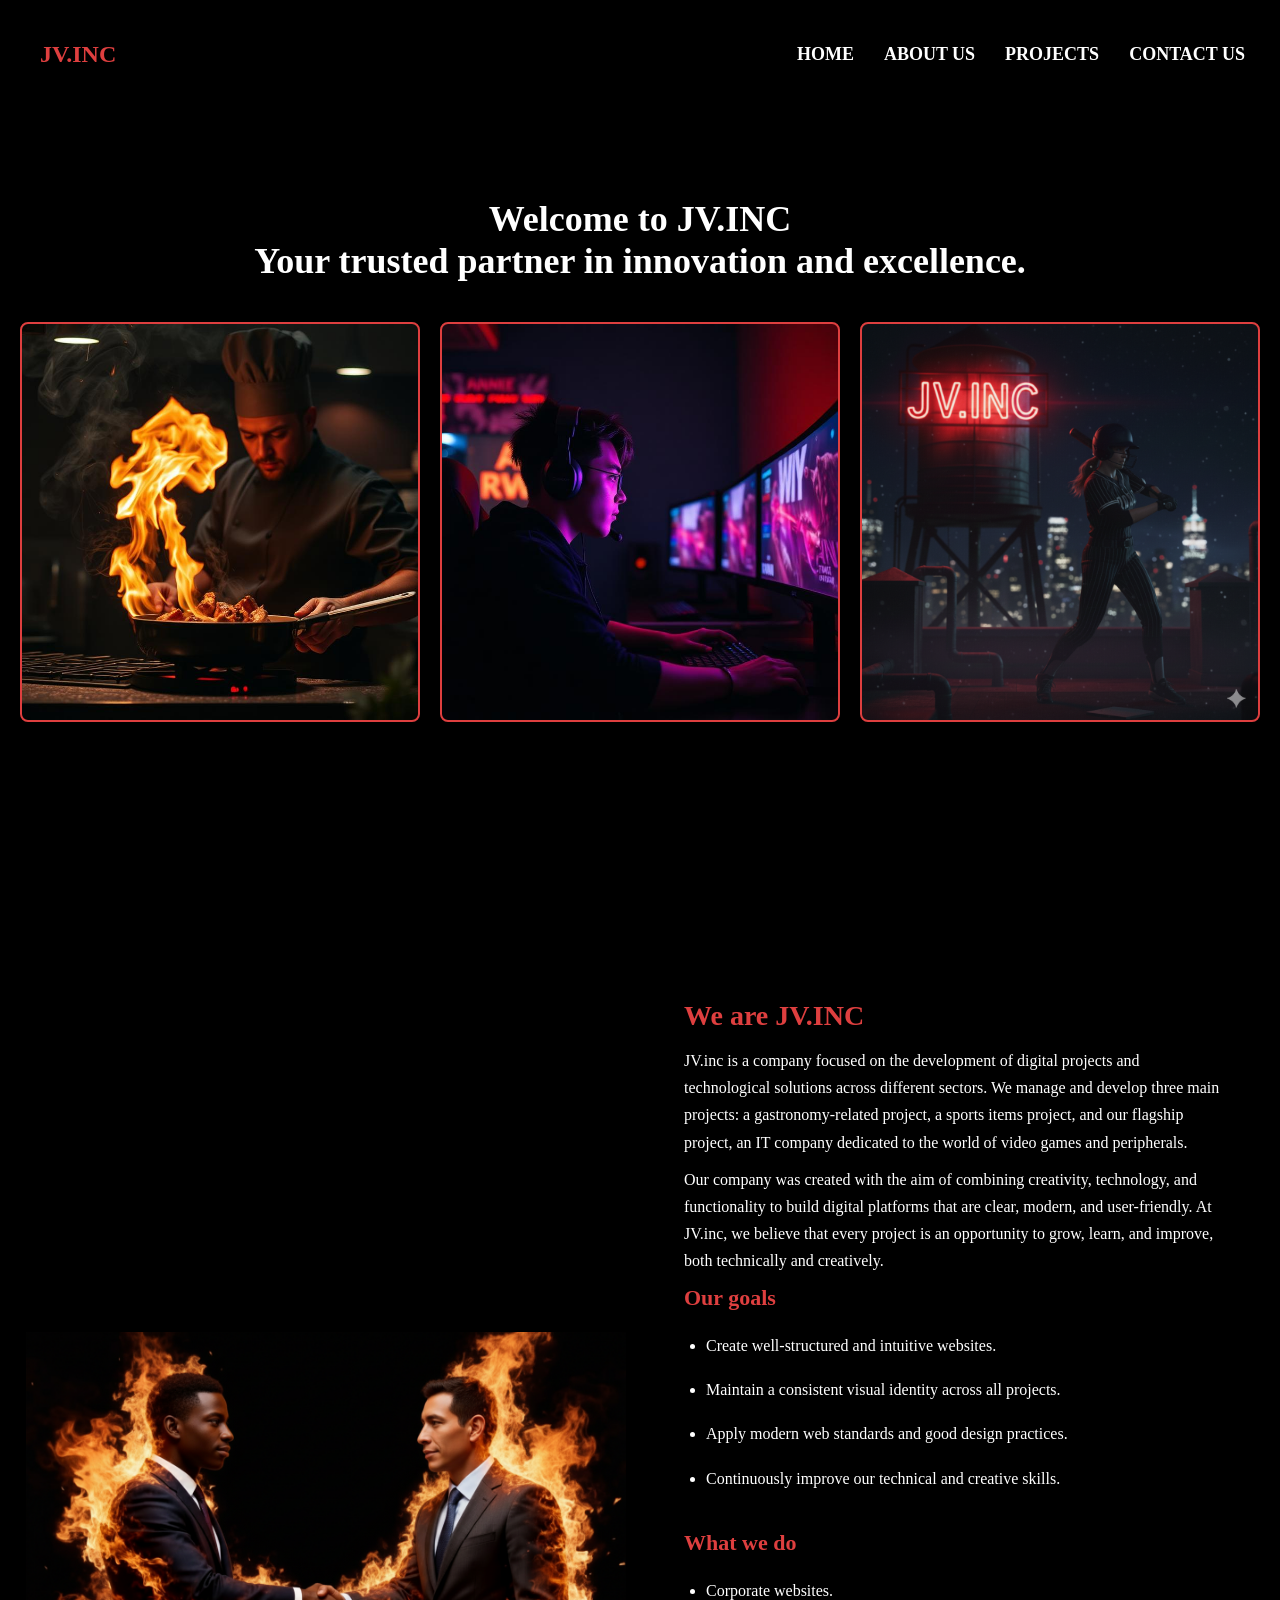
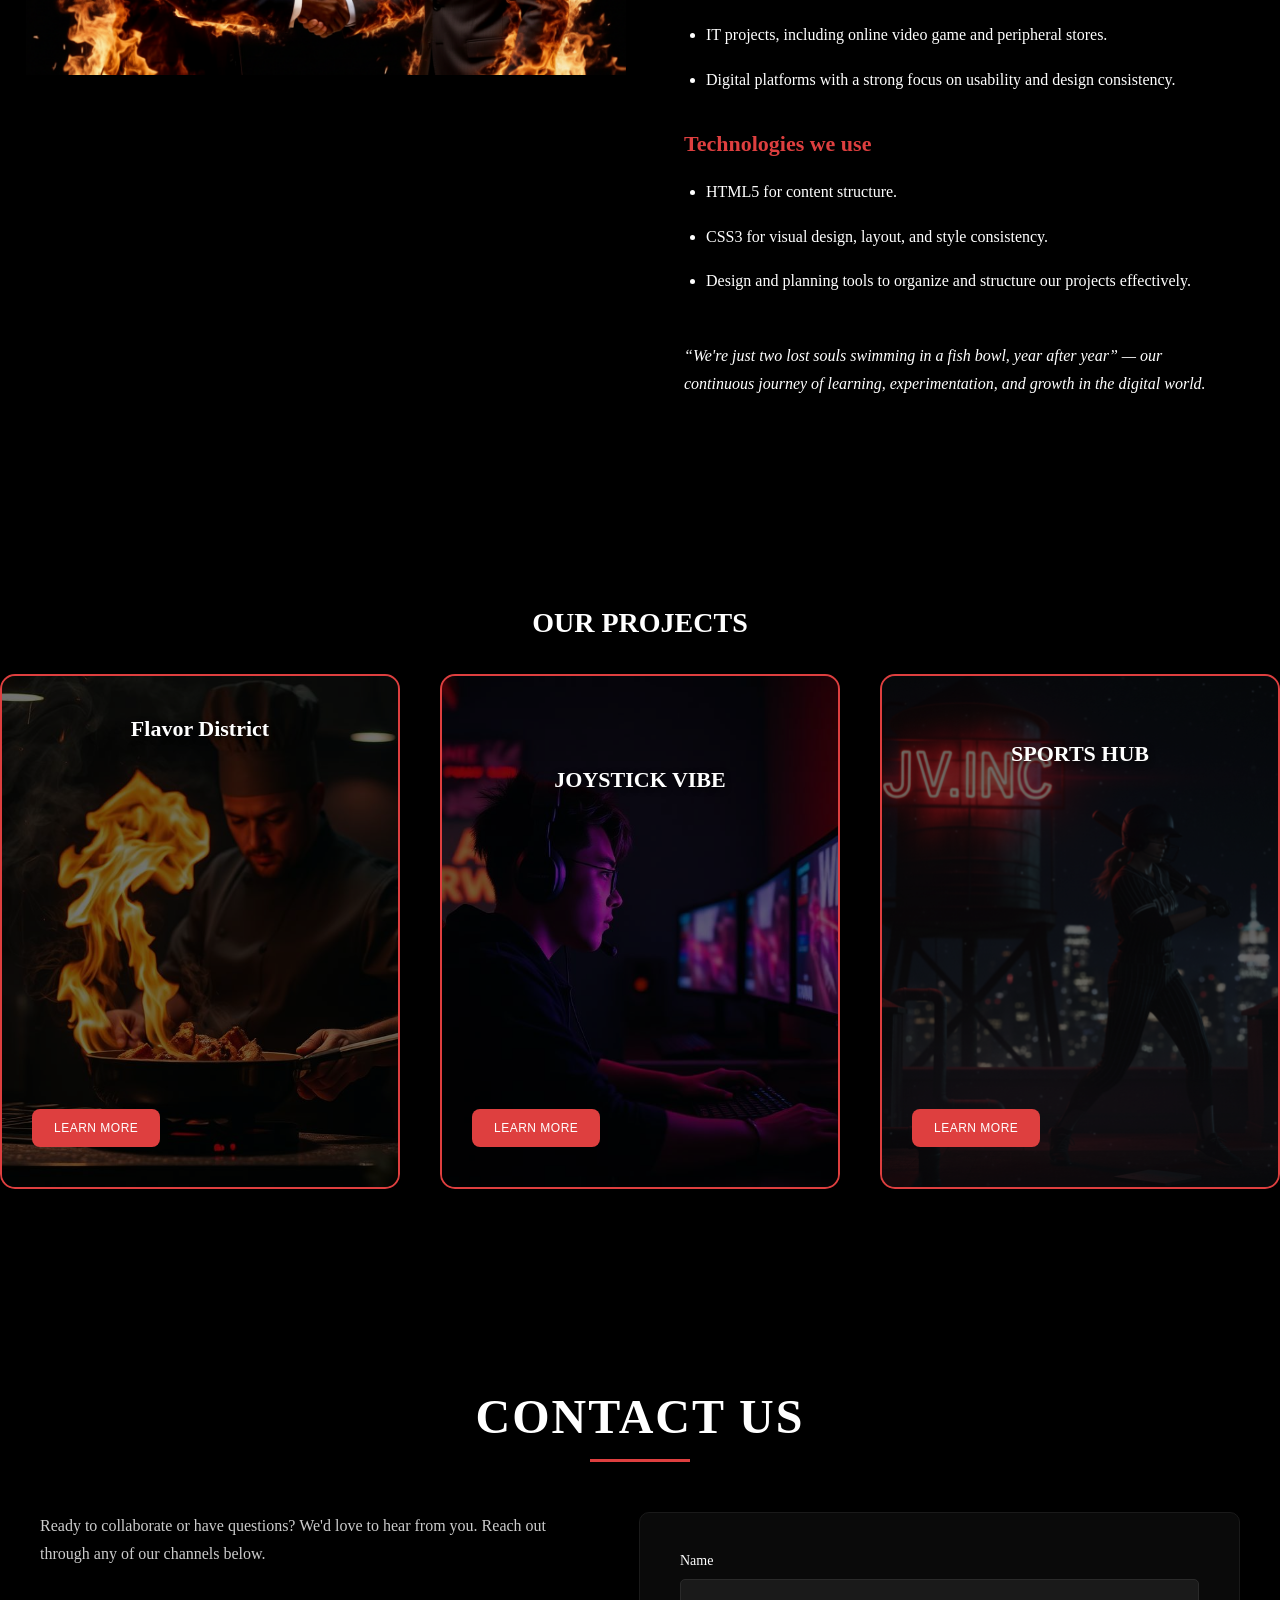
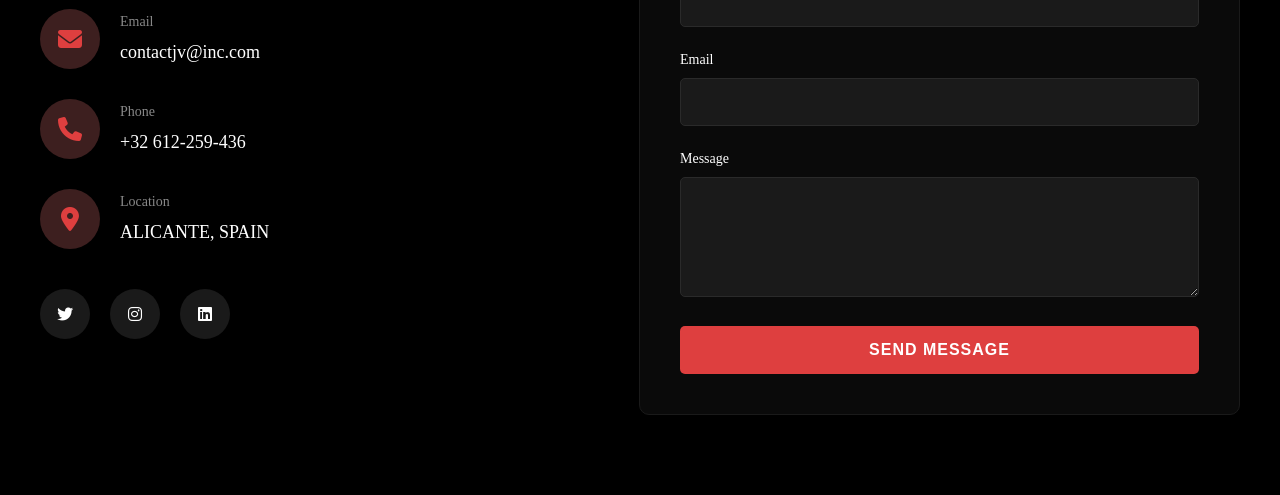
==== index.html @ 64166600 "primer html subo pagina web" ====
<!DOCTYPE html>
<html lang="en">

<head>
    <meta charset="UTF-8">
    <meta name="viewport" content="width=device-width, initial-scale=1.0">
    <title>Document</title>
    <link rel="stylesheet" href="index.css">
    <link rel="stylesheet" href="https://cdnjs.cloudflare.com/ajax/libs/font-awesome/6.5.1/css/all.min.css">
</head>

<body>
    <header>
        <div class="container">
            <p class="logo">JV.INC</p>
            <nav>
                <a href="#hero">HOME</a>
                <a href="#about">ABOUT US</a>
                <a href="#PROJECTS">PROJECTS</a>
                <a href="#contact">CONTACT US</a>
            </nav>
        </div>
    </header>
    <section id="hero">
        <div class="hero-content">
            <h1>Welcome to JV.INC<br>Your trusted partner in innovation and excellence.</h1>
            <div class="hero-images">
                <div class="hero-image" aria-label="Cocina"></div>
                <div class="hero-image" aria-label="Gamer"></div>
                <div class="hero-image" aria-label="Deporte"></div>
            </div>
        </div>
    </section>
    <section id="about">
        <div class="container">
            <div class="img-container" aria-label="About JV.inc"></div>
            <div class="texto">
                <h2>We are <span class="title-color">JV.INC</span></h2>
                <p>JV.inc is a company focused on the development of digital projects and technological solutions across different sectors. We manage and develop three main projects: a gastronomy-related project, a sports items project, and our flagship project, an IT company dedicated to the world of video games and peripherals.</p>
                <p>Our company was created with the aim of combining creativity, technology, and functionality to build digital platforms that are clear, modern, and user-friendly. At JV.inc, we believe that every project is an opportunity to grow, learn, and improve, both technically and creatively.</p>

                <h3>Our goals</h3>
                <ul class="about-list">
                    <li>Create well-structured and intuitive websites.</li>
                    <li>Maintain a consistent visual identity across all projects.</li>
                    <li>Apply modern web standards and good design practices.</li>
                    <li>Continuously improve our technical and creative skills.</li>
                </ul>

                <h3>What we do</h3>
                <ul class="about-list">
                    <li>Corporate websites.</li>
                    <li>IT projects, including online video game and peripheral stores.</li>
                    <li>Digital platforms with a strong focus on usability and design consistency.</li>
                </ul>

                <h3>Technologies we use</h3>
                <ul class="about-list">
                    <li>HTML5 for content structure.</li>
                    <li>CSS3 for visual design, layout, and style consistency.</li>
                    <li>Design and planning tools to organize and structure our projects effectively.</li>
                </ul>

                <p class="about-quote">“We're just two lost souls swimming in a fish bowl, year after year” — our continuous journey of learning, experimentation, and growth in the digital world.</p>
            </div>
        </div>
    </section>
    <section id="PROJECTS">
        <div class="container">
            <h2>OUR PROJECTS</h2>
            <div class="programs">


                <div class="carta">
                    <h3>Flavor District</h3>
                    <p>This gastronomic project represents the arrival of a new author-style restaurant in the city of Alicante. 
                        The concept is based on research and inspiration drawn from different countries around the world, 
                        combining international flavors, techniques, and ingredients to create a unique and innovative menu.
                        Our chefs are constantly gathering culinary influences to design dishes that aim to stimulate the more 
                        than 8,000 taste buds of the human tongue, offering a complete sensory experience. This project goes beyond 
                        traditional dining, turning gastronomy into an artistic expression where each dish tells a story and evokes emotions..</p>
                    <button>LEARN MORE</button>
                </div>
                <div class="carta">
                    <h3>JOYSTICK VIBE</h3>
                    <p>Joystick Vibe is our flagship IT project, focused on providing the best video games and electronic components to our
                         most loyal and passionate users. The platform is designed for gamers who value quality, performance, and reliability.
                        Our goal is to create a modern and intuitive online space where customers can easily access top-tier video games and gaming
                         peripherals. More than just a store, Joystick Vibe represents a community built around technology, innovation, and a deep passion for gaming.
                    </p>
                    <button>LEARN MORE</button>
                </div>
                <div class="carta">
                    <h3>SPORTS HUB</h3>
                    <p> Sports Hub is our sports items project, dedicated to providing high-quality sports equipment and accessories for athletes of all levels.
                         The platform is designed to meet the needs of sports enthusiasts, offering a wide range of products that combine functionality, durability, and style.
                        Our mission is to create an online space where users can find everything they need to enhance their athletic performance and enjoy their favorite sports.
                        Sports Hub is more than just a store; it's a community that promotes an active lifestyle and the values of teamwork, dedication, and perseverance.
                    </p>
                    <button>LEARN MORE</button>
                </div>
            </div>
        </div>
    </section>
    <section id="contact">
        <div class="container">
            <h2>CONTACT US</h2>
            <div class="contact-content">
                <div class="contact-info">
                    <p class="contact-intro">Ready to collaborate or have questions? We'd love to hear from you. Reach out through any of our channels below.</p>
                    
                    <div class="contact-details">
                        <div class="contact-item">
                            <div class="contact-icon">
                                <i class="fas fa-envelope"></i>
                            </div>
                            <div class="contact-text">
                                <p class="contact-label">Email</p>
                                <p class="contact-value">contactjv@inc.com</p>
                            </div>
                        </div>

                        <div class="contact-item">
                            <div class="contact-icon">
                                <i class="fas fa-phone"></i>
                            </div>
                            <div class="contact-text">
                                <p class="contact-label">Phone</p>
                                <p class="contact-value">+32 612-259-436</p>
                            </div>
                        </div>

                        <div class="contact-item">
                            <div class="contact-icon">
                                <i class="fas fa-map-marker-alt"></i>
                            </div>
                            <div class="contact-text">
                                <p class="contact-label">Location</p>
                                <p class="contact-value">ALICANTE, SPAIN</p>
                            </div>
                        </div>
                    </div>

                    <div class="social-icons">
                        <a href="#" class="social-icon" aria-label="Twitter">
                            <i class="fab fa-twitter"></i>
                        </a>
                        <a href="#" class="social-icon" aria-label="Instagram">
                            <i class="fab fa-instagram"></i>
                        </a>
                        <a href="#" class="social-icon" aria-label="LinkedIn">
                            <i class="fab fa-linkedin"></i>
                        </a>
                    </div>
                </div>

                <div class="contact-form">
                    <form action="/submit_form" method="post">
                        <div class="form-group">
                            <label for="name">Name</label>
                            <input type="text" id="name" name="name" required>
                        </div>

                        <div class="form-group">
                            <label for="email">Email</label>
                            <input type="email" id="email" name="email" required>
                        </div>

                        <div class="form-group">
                            <label for="message">Message</label>
                            <textarea id="message" name="message" rows="5" required></textarea>
                        </div>

                        <button type="submit" class="submit-btn">SEND MESSAGE</button>
                    </form>
                </div>
            </div>
        </div>
    </section>
</body>
</html>
---- index.css ----
* {
  box-sizing: border-box;
  padding: 0;
  margin: 0;
}
html {
  scroll-behavior: smooth;
}
h1 {
  font-size: 36px;
  text-align: center;
  margin: 20px 0;
}
h2 {
  font-size: 28px;
  margin-bottom: 15px;
}
h3 {
  font-size: 22px;
  margin-bottom: 10px;
}
p {
  font-size: 16px;
  line-height: 1.6;
  margin-bottom: 10px;
}
ul {
  list-style-type: none;
  padding: 0;
}

body {
  font-family: "Times New Roman", Times, serif;
  margin: 0;
  padding: 0;
  background-color: #f4f4f4;
}
button {
  background-color: #de3f3f;
  color: #fff;
  border: 1px solid #de3f3f;
  padding: 10px 15px;
  cursor: pointer;
  font-size: 10px;
  border-radius: 5px;
}
button:hover {
  background-color: #bf3636;
  border-color: #bf3636;
}
.container {
  max-width: 1400px;
  margin: auto;
  overflow: hidden;
}
.title-color {
  color: #de3f3f;
}

header {
  background-color: #000000;
  color: #fff;
  padding: 10px 0;
}
header nav {
  display: flex;
  flex-direction: column;
  align-items: center;
  padding-bottom: 10px;
}
nav a {
  color: #fff;
  text-decoration: none;
  margin: 15px;
  font-weight: bold;
  font-size: 18px;
  align-items: center;
}
nav a:hover {
  text-decoration-style: double;
  text-decoration-line: underline;
  text-decoration-thickness: auto;
  color: #d00f0f;
  padding: 5px 8px;
  border-radius: 5px;
}
header .logo {
  margin: 0;
  padding: 25px 30px;
  color: #de3f3f;
  font-size: 24px;
  font-weight: bold;
  float: left;
  margin-left: 10px;
}
header .container {
  display: flex;
  flex-direction: column;
  align-items: center;
  justify-content: center;
}
#hero {
  display: flex;
  justify-content: center;
  align-items: center;
  padding: 40px 20px;
  background-color: #000000;
  flex-direction: column;
  text-align: center;
  height: 100vh;
  width: 100%;
}

#hero .hero-content {
  width: 100%;
  max-width: 1400px;
  margin: auto;
}

#hero h1 {
  color: #fff;
  margin-bottom: 40px;
}

#hero .hero-images {
  display: grid;
  grid-template-columns: repeat(3, 1fr);
  gap: 20px;
  width: 100%;
}

#hero .hero-image {
  width: 100%;
  height: 400px;
  background-color: #333;
  border-radius: 8px;
  overflow: hidden;
  border: 2px solid #de3f3f;
  background-size: cover;
  background-position: center;
  background-repeat: no-repeat;
}
#hero .hero-image:first-child {
  background-image: url("cocina.jpg");
}
#hero .hero-image:nth-child(2) {
  background-image: url("gamer.jpg");
}
#hero .hero-image:nth-child(3) {
  background-image: url("deporte.png");
}
#about {
  background-color: #000000;
  color: #ffffff;
}
#about .container {
  text-align: center;
  padding: 200px 12px;
  color: #ffffff;
}
#about .img-container {
  background-image: url("burning.png");
  background-size: contain;
  background-repeat: no-repeat;
  background-position: center;
  width: 100%;
  max-width: 600px;
  height: 400px;
  margin: 20px auto;
  border-radius: 8px;
}
#about .texto {
  width: 100%;
  max-width: 700px;
  margin: 0 auto;
  text-align: left;
  color: #ffffff;
}

#about h2,
#about h3 {
  color: #de3f3f;
}

#about p {
  color: #ffffff;
  line-height: 1.7;
}

.about-list {
  list-style: disc;
  margin: 10px 0 22px 22px;
  color: #ffffff;
  line-height: 1.9;
}

.about-list li {
  margin-bottom: 14px;
}

.about-quote {
  margin-top: 10px;
  font-style: italic;
  color: #de3f3f;
  overflow: hidden;
 
}
#PROJECTS {
  background-color: #000000;
  color: #fff;
  text-align: center;
}
#PROJECTS .container {
  padding: 100px 0px;
}
#PROJECTS .h2 {
  color: #de3f3f;
  margin-bottom: 40px;
  margin-top: 0;
}
#PROJECTS .p {
  margin: 20px auto;
  display: none;
}
#PROJECTS .carta {
  position: relative;
  overflow: hidden;
  background-color: #0d0d0d;
  border: 2px solid #de3f3f;
  border-radius: 15px;
  padding: 40px 30px;
  margin: 20px auto;
  max-width: 400px;
  min-height: 320px;
  background-size: cover;
  background-position: center;
  background-repeat: no-repeat;
  color: #ffffff;
  display: flex;
  flex-direction: column;
  justify-content: flex-end;
  gap: 12px;
  isolation: isolate;
}

#PROJECTS .carta::before {
  content: "";
  position: absolute;
  inset: 0;
  background: rgba(0, 0, 0, 0.55);
  opacity: 1;
  transition: opacity 0.3s ease, background 0.3s ease;
  z-index: 0;
}

#PROJECTS .carta:hover::before {
  background: rgba(222, 63, 63, 0.65);
  opacity: 1;
}

#PROJECTS .carta h3,
#PROJECTS .carta p,
#PROJECTS .carta button {
  position: relative;
  z-index: 1;
}

#PROJECTS .carta h3 {
  margin: 0;
  text-shadow: 0 2px 6px rgba(0, 0, 0, 0.75);
}

#PROJECTS .carta p {
  opacity: 0;
  transform: translateY(10px);
  transition: opacity 0.3s ease, transform 0.3s ease;
  margin: 0 0 10px;
  color: #f7f7f7;
  text-shadow: 0 2px 6px rgba(0, 0, 0, 0.75);
}

#PROJECTS .carta:hover p {
  opacity: 1;
  transform: translateY(0);
}

#PROJECTS .carta button {
  align-self: flex-start;
  padding: 12px 22px;
  border-radius: 8px;
  background-color: #de3f3f;
  border: none;
  color: #ffffff;
  font-size: 12px;
  letter-spacing: 0.5px;
  transition: background-color 0.3s ease, transform 0.3s ease;
}

#PROJECTS .carta button:hover {
  background-color: #bf3636;
  transform: translateY(-2px);
}
.carta:first-child {
  margin-top: 0;
  background-image: url("cocina.jpg");
}
.carta:nth-child(2) {
  margin-top: 40px;
  background-image: url("gamer.jpg");

}
.carta:nth-child(3) {
  margin-top: 60px;
  background-image: url("deporte.png");

}
/* Contact Section */
#contact {
  background-color: #000000;
  color: #fff;
  padding: 80px 20px;
}

#contact h2 {
  text-align: center;
  font-size: 48px;
  font-weight: bold;
  margin-bottom: 10px;
  letter-spacing: 2px;
}

#contact h2::after {
  content: '';
  display: block;
  width: 100px;
  height: 3px;
  background-color: #de3f3f;
  margin: 15px auto 50px;
}

.contact-content {
  display: flex;
  flex-direction: column;
  gap: 60px;
  max-width: 1200px;
  margin: 0 auto;
}

.contact-info {
  flex: 1;
}

.contact-intro {
  color: #cccccc;
  font-size: 16px;
  line-height: 1.8;
  margin-bottom: 40px;
}

.contact-details {
  display: flex;
  flex-direction: column;
  gap: 30px;
  margin-bottom: 40px;
}

.contact-item {
  display: flex;
  align-items: center;
  gap: 20px;
}

.contact-icon {
  width: 60px;
  height: 60px;
  background-color: #3d1f1f;
  border-radius: 50%;
  display: flex;
  align-items: center;
  justify-content: center;
  color: #de3f3f;
  flex-shrink: 0;
  font-size: 24px;
}

.contact-text {
  display: flex;
  flex-direction: column;
  gap: 5px;
}

.contact-label {
  color: #888888;
  font-size: 14px;
  margin: 0;
}

.contact-value {
  color: #ffffff;
  font-size: 18px;
  font-weight: 500;
  margin: 0;
}

.social-icons {
  display: flex;
  gap: 20px;
}

.social-icon {
  width: 50px;
  height: 50px;
  background-color: #1a1a1a;
  border-radius: 50%;
  display: flex;
  align-items: center;
  justify-content: center;
  color: #ffffff;
  transition: all 0.3s ease;
  text-decoration: none;
}

.social-icon:hover {
  background-color: #de3f3f;
  transform: translateY(-5px);
}

.contact-form {
  flex: 1;
  background-color: #0a0a0a;
  padding: 40px;
  border-radius: 10px;
  border: 1px solid #1a1a1a;
}

.form-group {
  margin-bottom: 25px;
}

.form-group label {
  display: block;
  color: #ffffff;
  font-size: 14px;
  font-weight: 500;
  margin-bottom: 10px;
}

.form-group input,
.form-group textarea {
  width: 100%;
  padding: 15px;
  background-color: #1a1a1a;
  border: 1px solid #2a2a2a;
  border-radius: 5px;
  color: #ffffff;
  font-size: 14px;
  font-family: inherit;
  transition: border-color 0.3s ease;
}

.form-group input:focus,
.form-group textarea:focus {
  outline: none;
  border-color: #de3f3f;
}

.form-group textarea {
  resize: vertical;
  min-height: 120px;
}

.submit-btn {
  width: 100%;
  padding: 15px 30px;
  background-color: #de3f3f;
  color: #ffffff;
  border: none;
  border-radius: 5px;
  font-size: 16px;
  font-weight: bold;
  letter-spacing: 1px;
  cursor: pointer;
  transition: background-color 0.3s ease;
}

.submit-btn:hover {
  background-color: #bf3636;
}


@media (min-width: 720px) {
    header{
        position: fixed;
        width: 100%;
        top: 0;
    }
    header .container {
        flex-direction: row;
        justify-content: space-between;
  }
  header nav{
    flex-direction: row;
    padding-bottom: 0%;
    padding-right: 20px;
  }
  #about .container {
    display : flex;
    flex-direction : row;
    justify-content : center;
    align-items : center;
    padding: 100px 12px;
  }
  #about .texto {
  width: 50%;
  text-align: initial;
  padding : 0 30px;
  max-width: 600px;
  display: flex;
  flex-direction: column;
  justify-content: center;
  }
  #about .h2 {
    text-align: left;
    margin-top : 0px;
  }
  #PROJECTS .programs {
    display: flex;
    justify-content: center;
    gap: 40px;
    flex-wrap: wrap;
  }
  #PROJECTS p{
    display: block;
    max-width: 600px;
    margin-bottom: 400px;
  }

  }


@media (min-width: 720px) {
  .contact-content {
    flex-direction: row;
    gap: 80px;
  }

  .contact-info,
  .contact-form {
    flex: 1;
  }
}
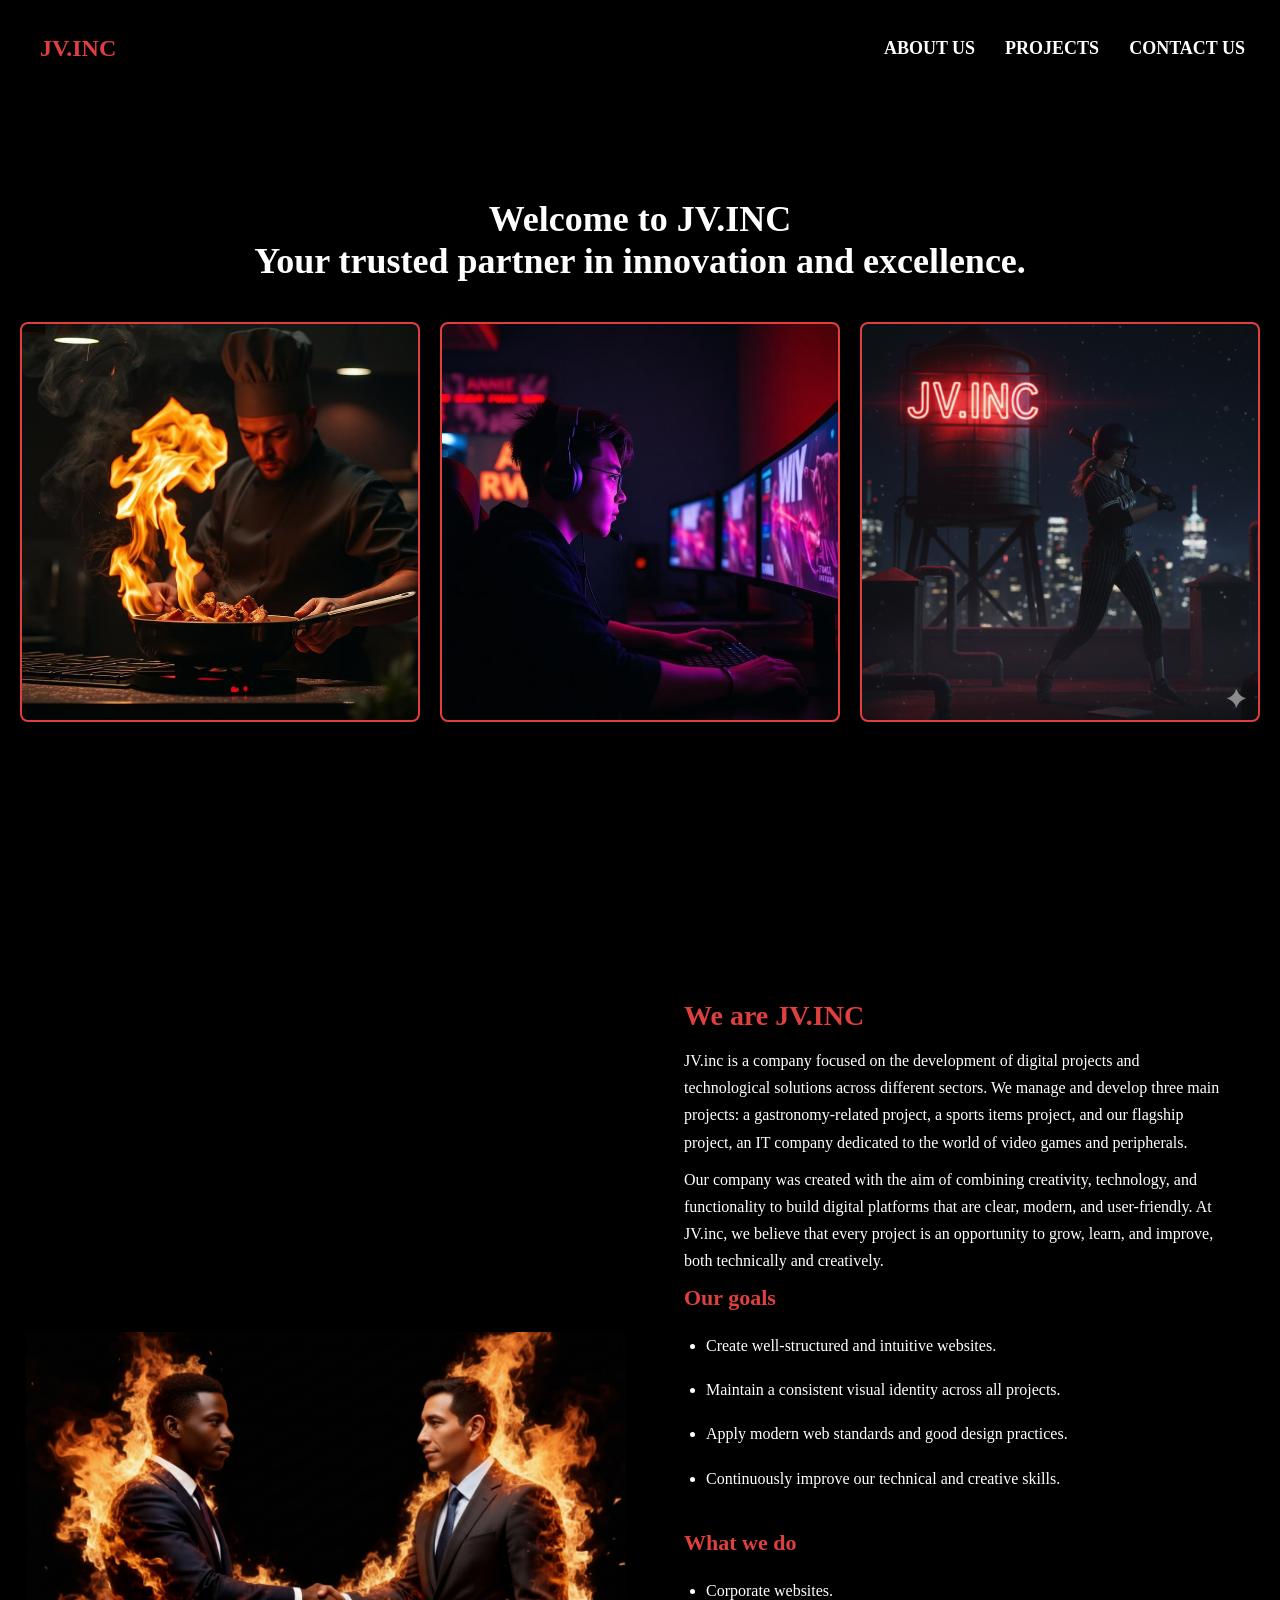
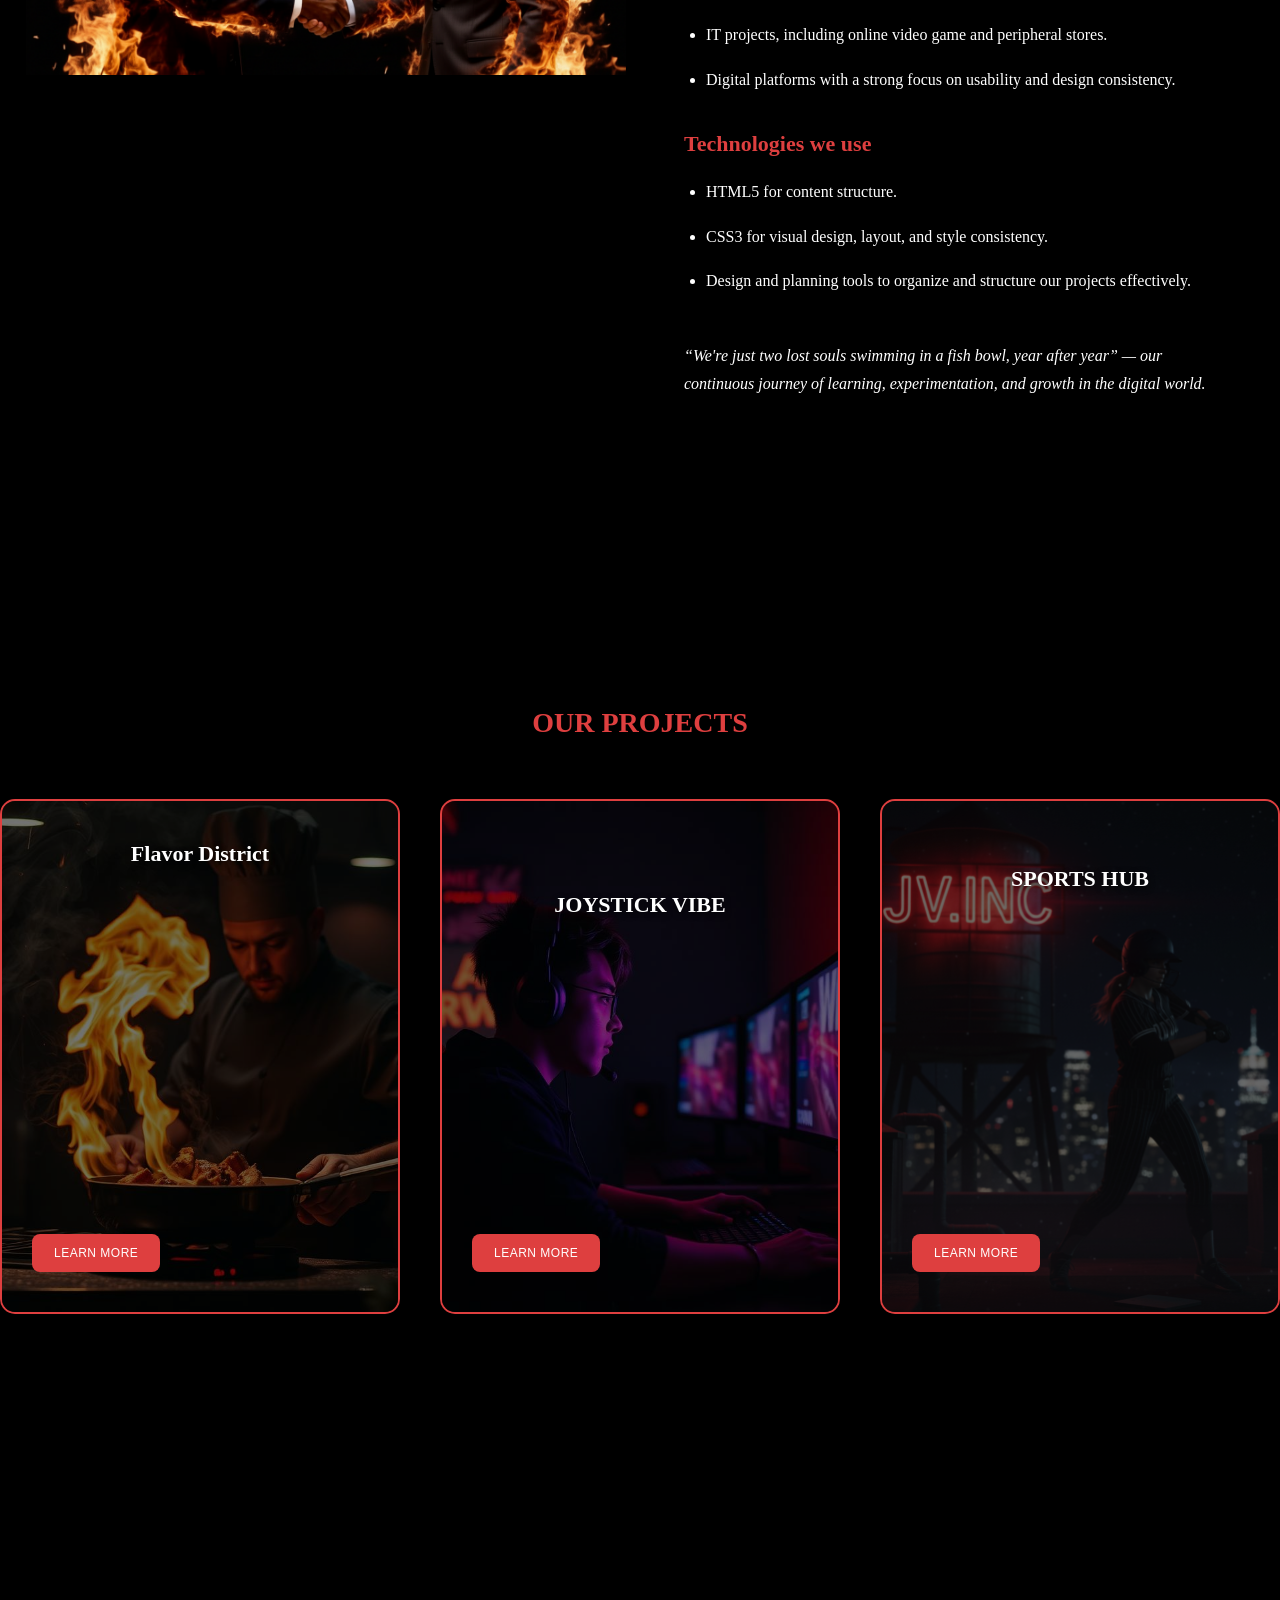
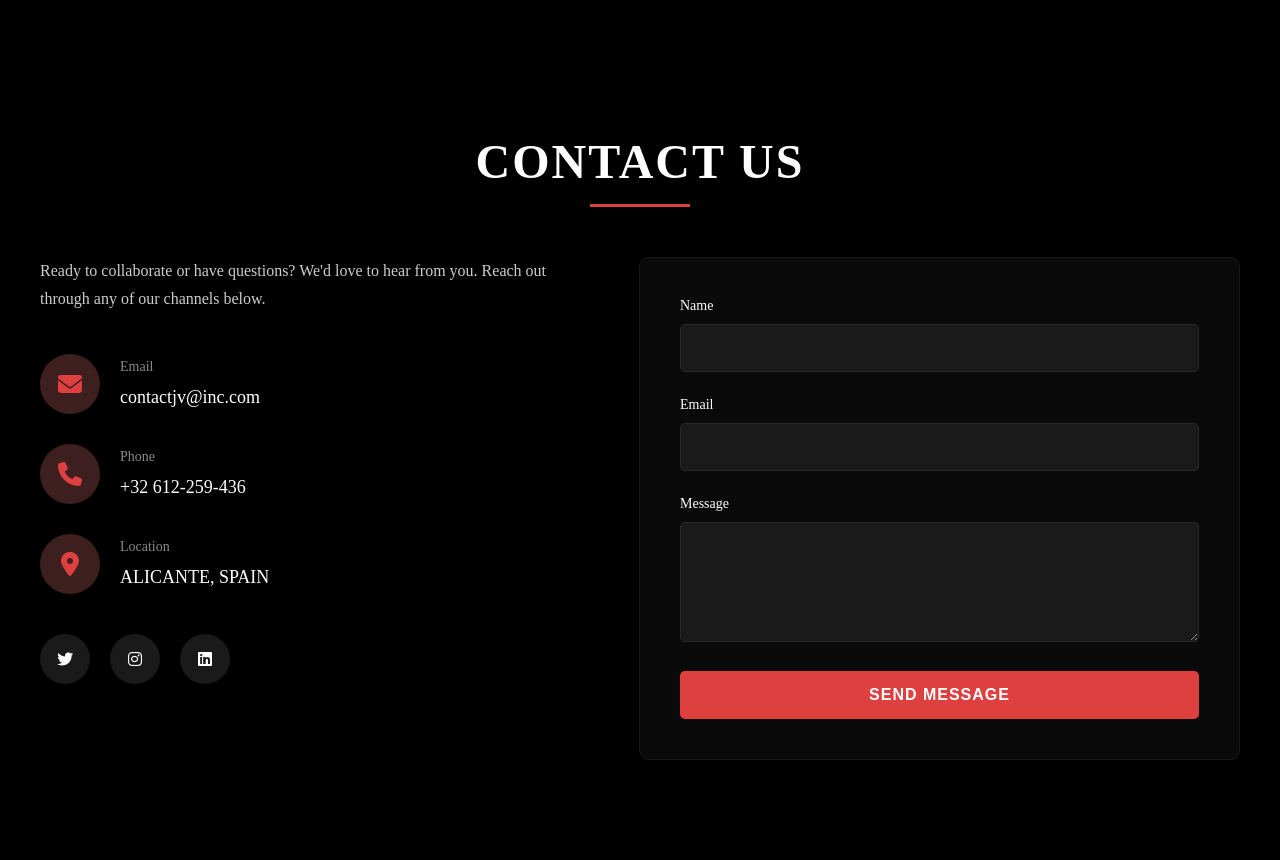
==== commit dea9acf1: "Add files via upload" ====
--- a/index.html
+++ b/index.html
@@ -12,9 +12,8 @@
 <body>
     <header>
         <div class="container">
-            <p class="logo">JV.INC</p>
+            <a href="#hero" class="logo">JV.INC</a>
             <nav>
-                <a href="#hero">HOME</a>
                 <a href="#about">ABOUT US</a>
                 <a href="#PROJECTS">PROJECTS</a>
                 <a href="#contact">CONTACT US</a>
--- a/index.css
+++ b/index.css
@@ -92,6 +92,13 @@
   font-weight: bold;
   float: left;
   margin-left: 10px;
+  text-decoration: none;
+  display: inline-block;
+  transition: all 0.3s ease;
+}
+header .logo:hover {
+  color: #ffffff;
+  text-shadow: 0 0 10px rgba(222, 63, 63, 0.5);
 }
 header .container {
   display: flex;
@@ -109,6 +116,7 @@
   text-align: center;
   height: 100vh;
   width: 100%;
+  scroll-margin-top: 100px;
 }
 
 #hero .hero-content {
@@ -152,6 +160,7 @@
 #about {
   background-color: #000000;
   color: #ffffff;
+  scroll-margin-top: 100px;
 }
 #about .container {
   text-align: center;
@@ -209,9 +218,19 @@
   background-color: #000000;
   color: #fff;
   text-align: center;
+  scroll-margin-top: 100px;
+  padding-top: 100px;
+  padding-bottom: 150px;
 }
 #PROJECTS .container {
   padding: 100px 0px;
+}
+#PROJECTS h2 {
+  color: #de3f3f;
+  margin-bottom: 40px;
+  margin-top: 0;
+  margin-left: 20px;
+  margin-right: 20px;
 }
 #PROJECTS .h2 {
   color: #de3f3f;
@@ -318,7 +337,8 @@
 #contact {
   background-color: #000000;
   color: #fff;
-  padding: 80px 20px;
+  padding: 150px 20px 100px 20px;
+  scroll-margin-top: 100px;
 }
 
 #contact h2 {
@@ -327,6 +347,8 @@
   font-weight: bold;
   margin-bottom: 10px;
   letter-spacing: 2px;
+  margin-left: 20px;
+  margin-right: 20px;
 }
 
 #contact h2::after {
@@ -548,4 +570,4 @@
   .contact-form {
     flex: 1;
   }
-}
+}
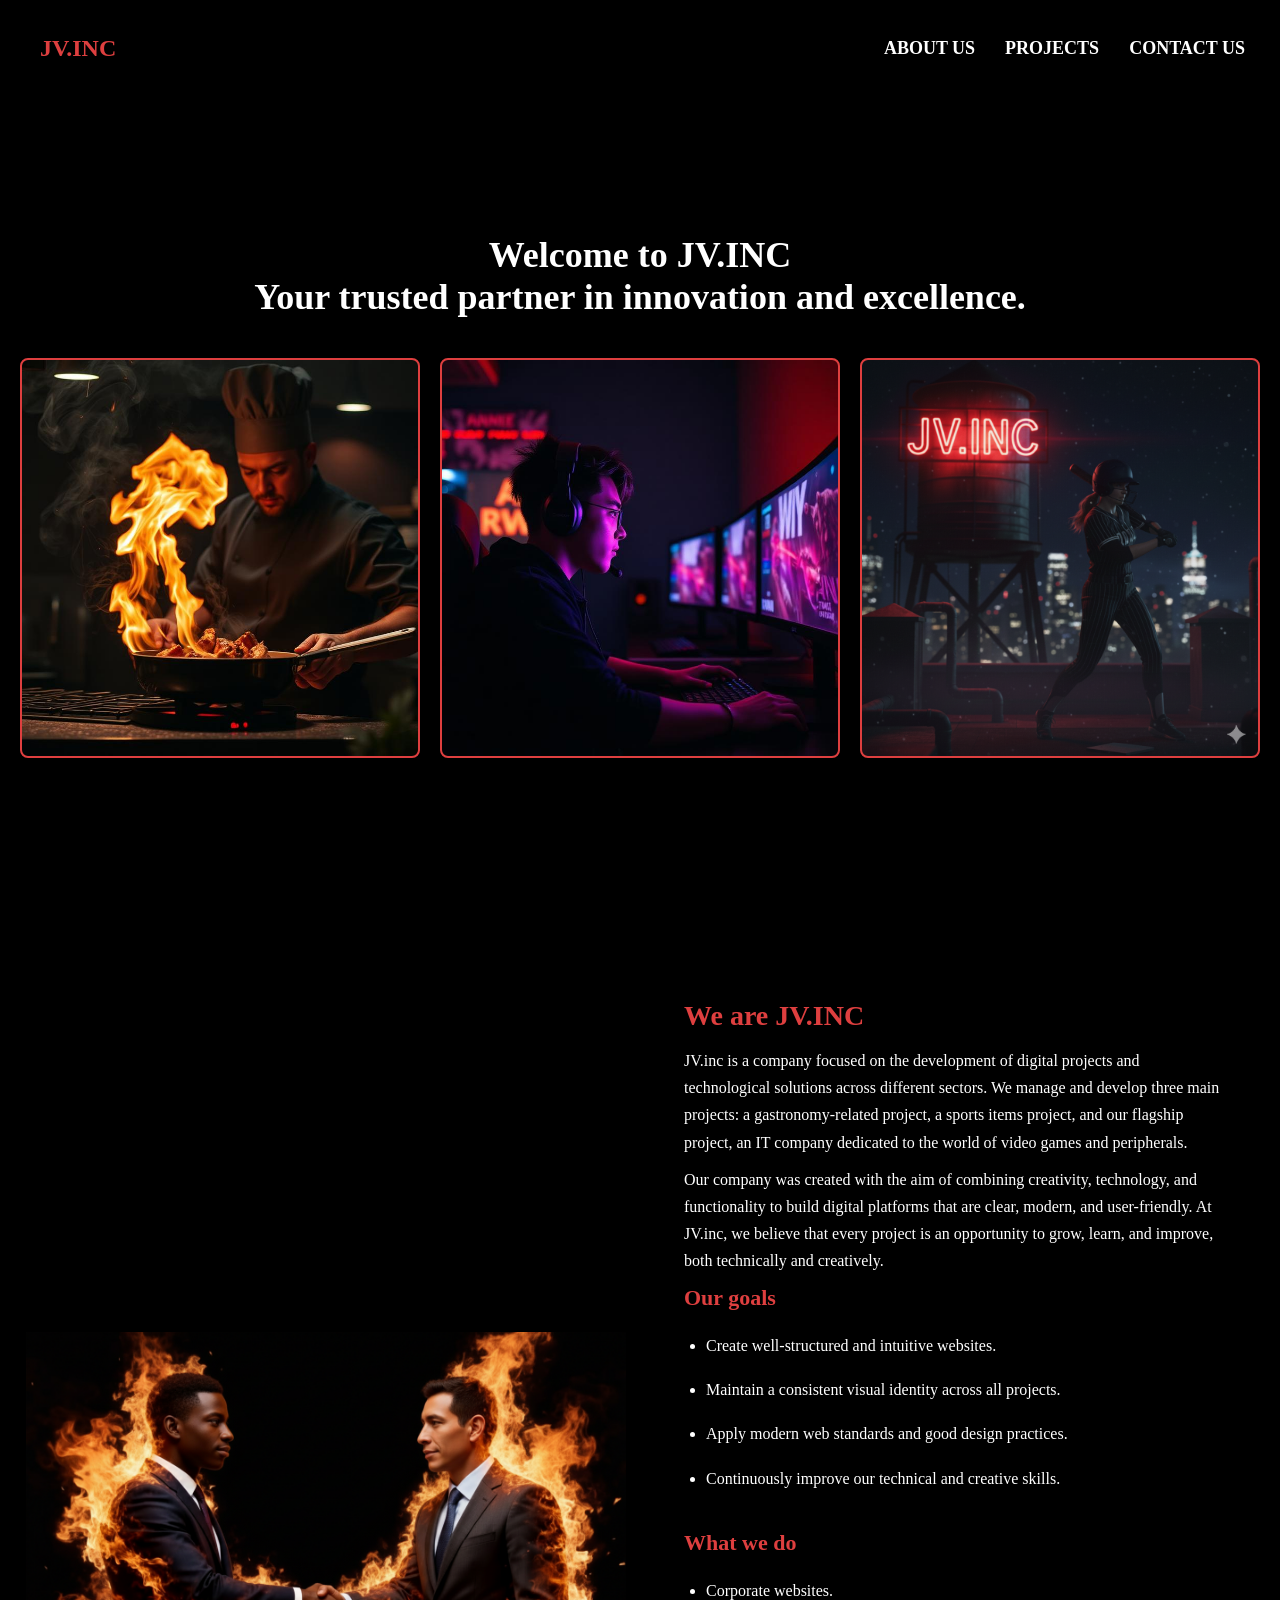
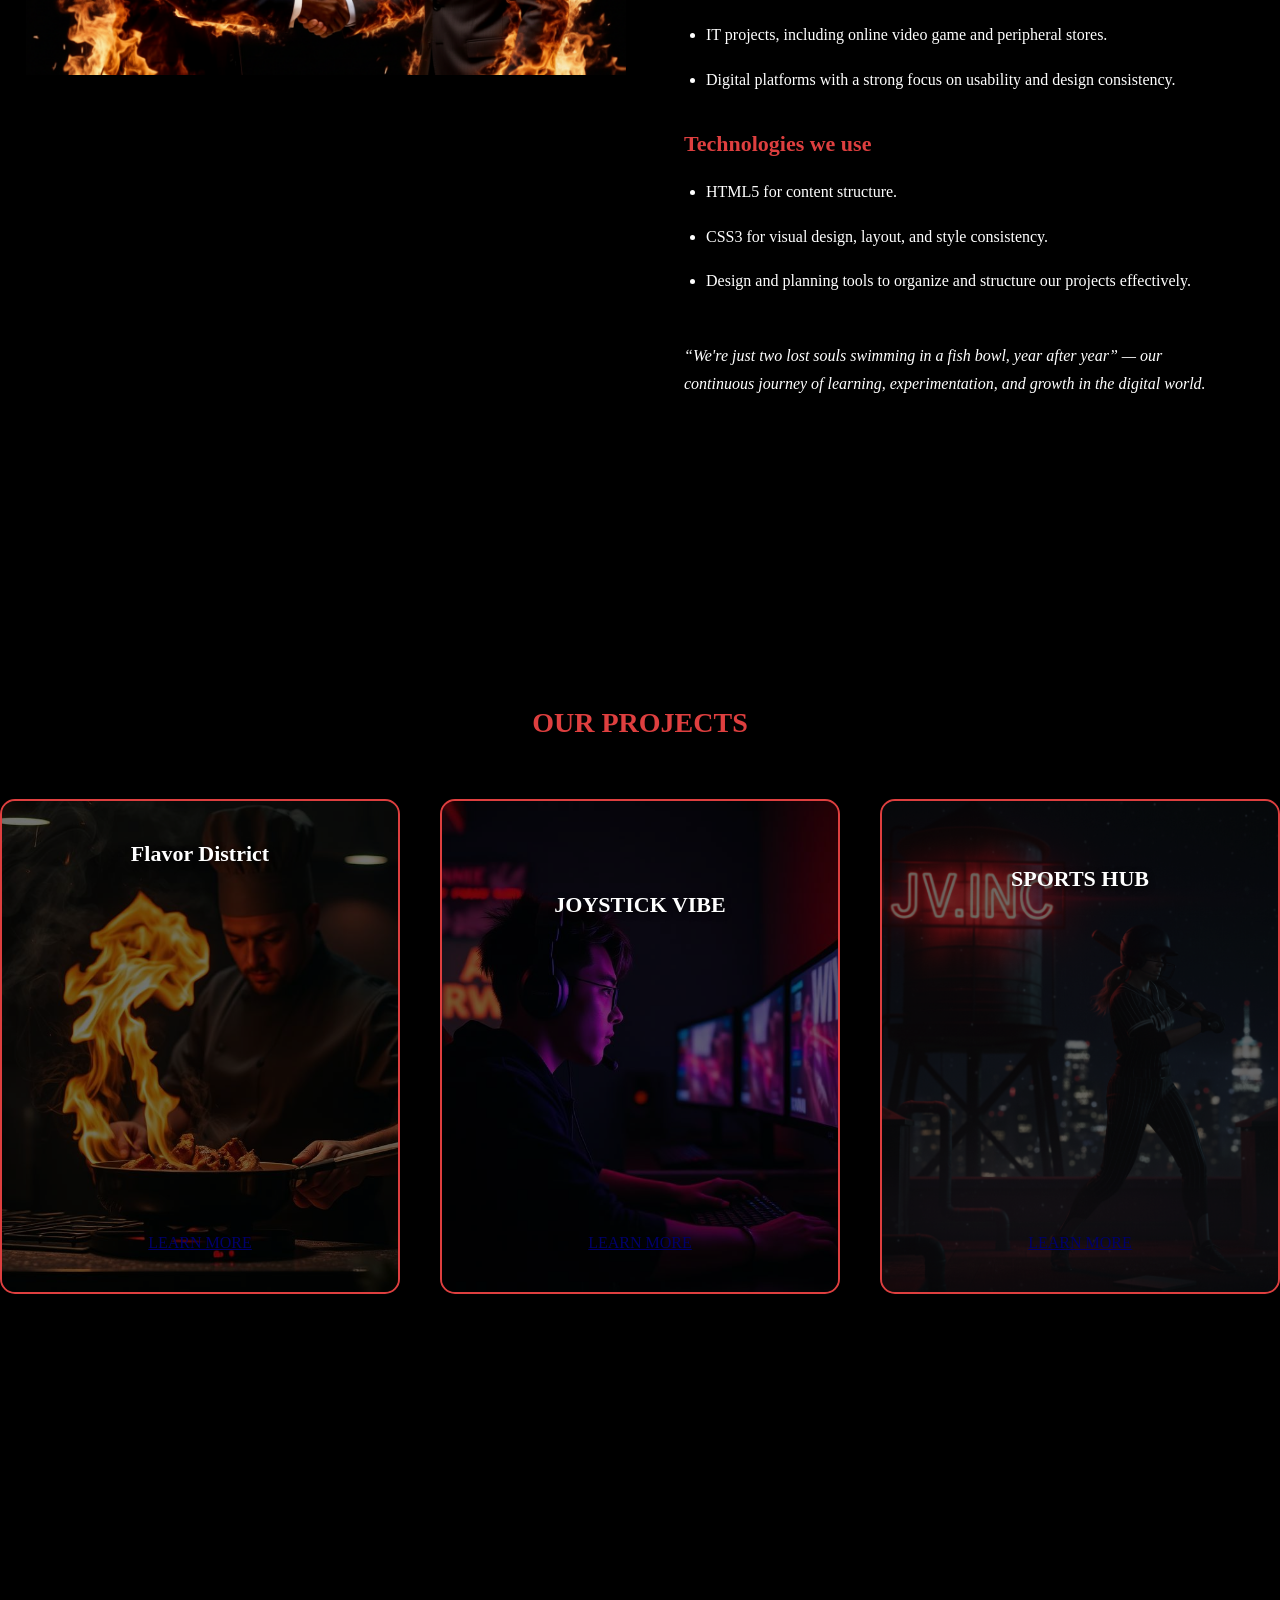
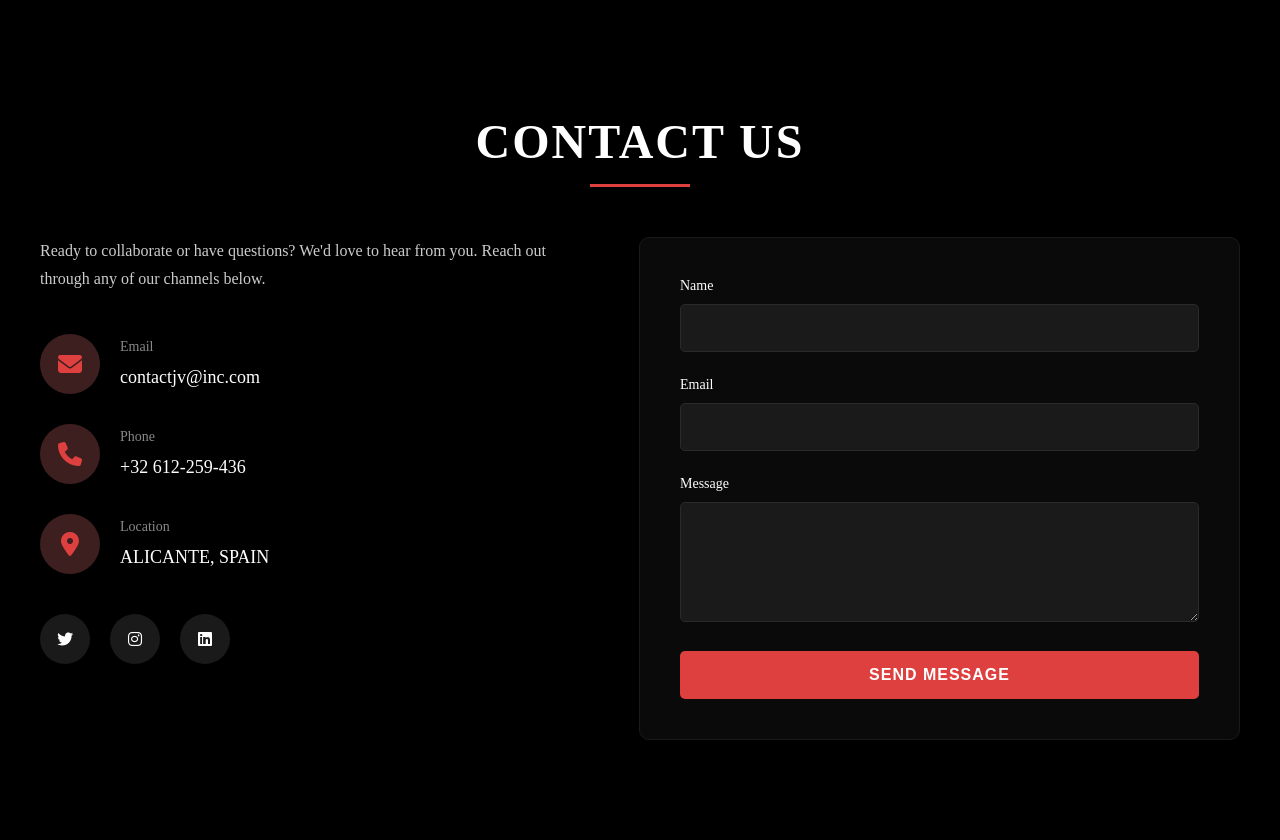
==== commit ec84da8b: "Fix HTML structure and add missing elements" ====
--- a/index.html
+++ b/index.html
@@ -22,6 +22,8 @@
     </header>
     <section id="hero">
         <div class="hero-content">
+              <br></br>
+            <br></br>
             <h1>Welcome to JV.INC<br>Your trusted partner in innovation and excellence.</h1>
             <div class="hero-images">
                 <div class="hero-image" aria-label="Cocina"></div>
@@ -34,7 +36,7 @@
         <div class="container">
             <div class="img-container" aria-label="About JV.inc"></div>
             <div class="texto">
-                <h2>We are <span class="title-color">JV.INC</span></h2>
+                <h2>We are JV.INC</h2>
                 <p>JV.inc is a company focused on the development of digital projects and technological solutions across different sectors. We manage and develop three main projects: a gastronomy-related project, a sports items project, and our flagship project, an IT company dedicated to the world of video games and peripherals.</p>
                 <p>Our company was created with the aim of combining creativity, technology, and functionality to build digital platforms that are clear, modern, and user-friendly. At JV.inc, we believe that every project is an opportunity to grow, learn, and improve, both technically and creatively.</p>
 
@@ -78,7 +80,7 @@
                         Our chefs are constantly gathering culinary influences to design dishes that aim to stimulate the more 
                         than 8,000 taste buds of the human tongue, offering a complete sensory experience. This project goes beyond 
                         traditional dining, turning gastronomy into an artistic expression where each dish tells a story and evokes emotions..</p>
-                    <button>LEARN MORE</button>
+                    <a href="error.html" class="btn-learn-more">LEARN MORE</a>
                 </div>
                 <div class="carta">
                     <h3>JOYSTICK VIBE</h3>
@@ -87,7 +89,7 @@
                         Our goal is to create a modern and intuitive online space where customers can easily access top-tier video games and gaming
                          peripherals. More than just a store, Joystick Vibe represents a community built around technology, innovation, and a deep passion for gaming.
                     </p>
-                    <button>LEARN MORE</button>
+                    <a href="https://javierdura1.github.io/Joystick-vibes/" class="btn-learn-more">LEARN MORE</a>
                 </div>
                 <div class="carta">
                     <h3>SPORTS HUB</h3>
@@ -96,7 +98,7 @@
                         Our mission is to create an online space where users can find everything they need to enhance their athletic performance and enjoy their favorite sports.
                         Sports Hub is more than just a store; it's a community that promotes an active lifestyle and the values of teamwork, dedication, and perseverance.
                     </p>
-                    <button>LEARN MORE</button>
+                    <a href="error.html" class="btn-learn-more">LEARN MORE</a>
                 </div>
             </div>
         </div>
@@ -177,4 +179,4 @@
         </div>
     </section>
 </body>
-</html>+</html>
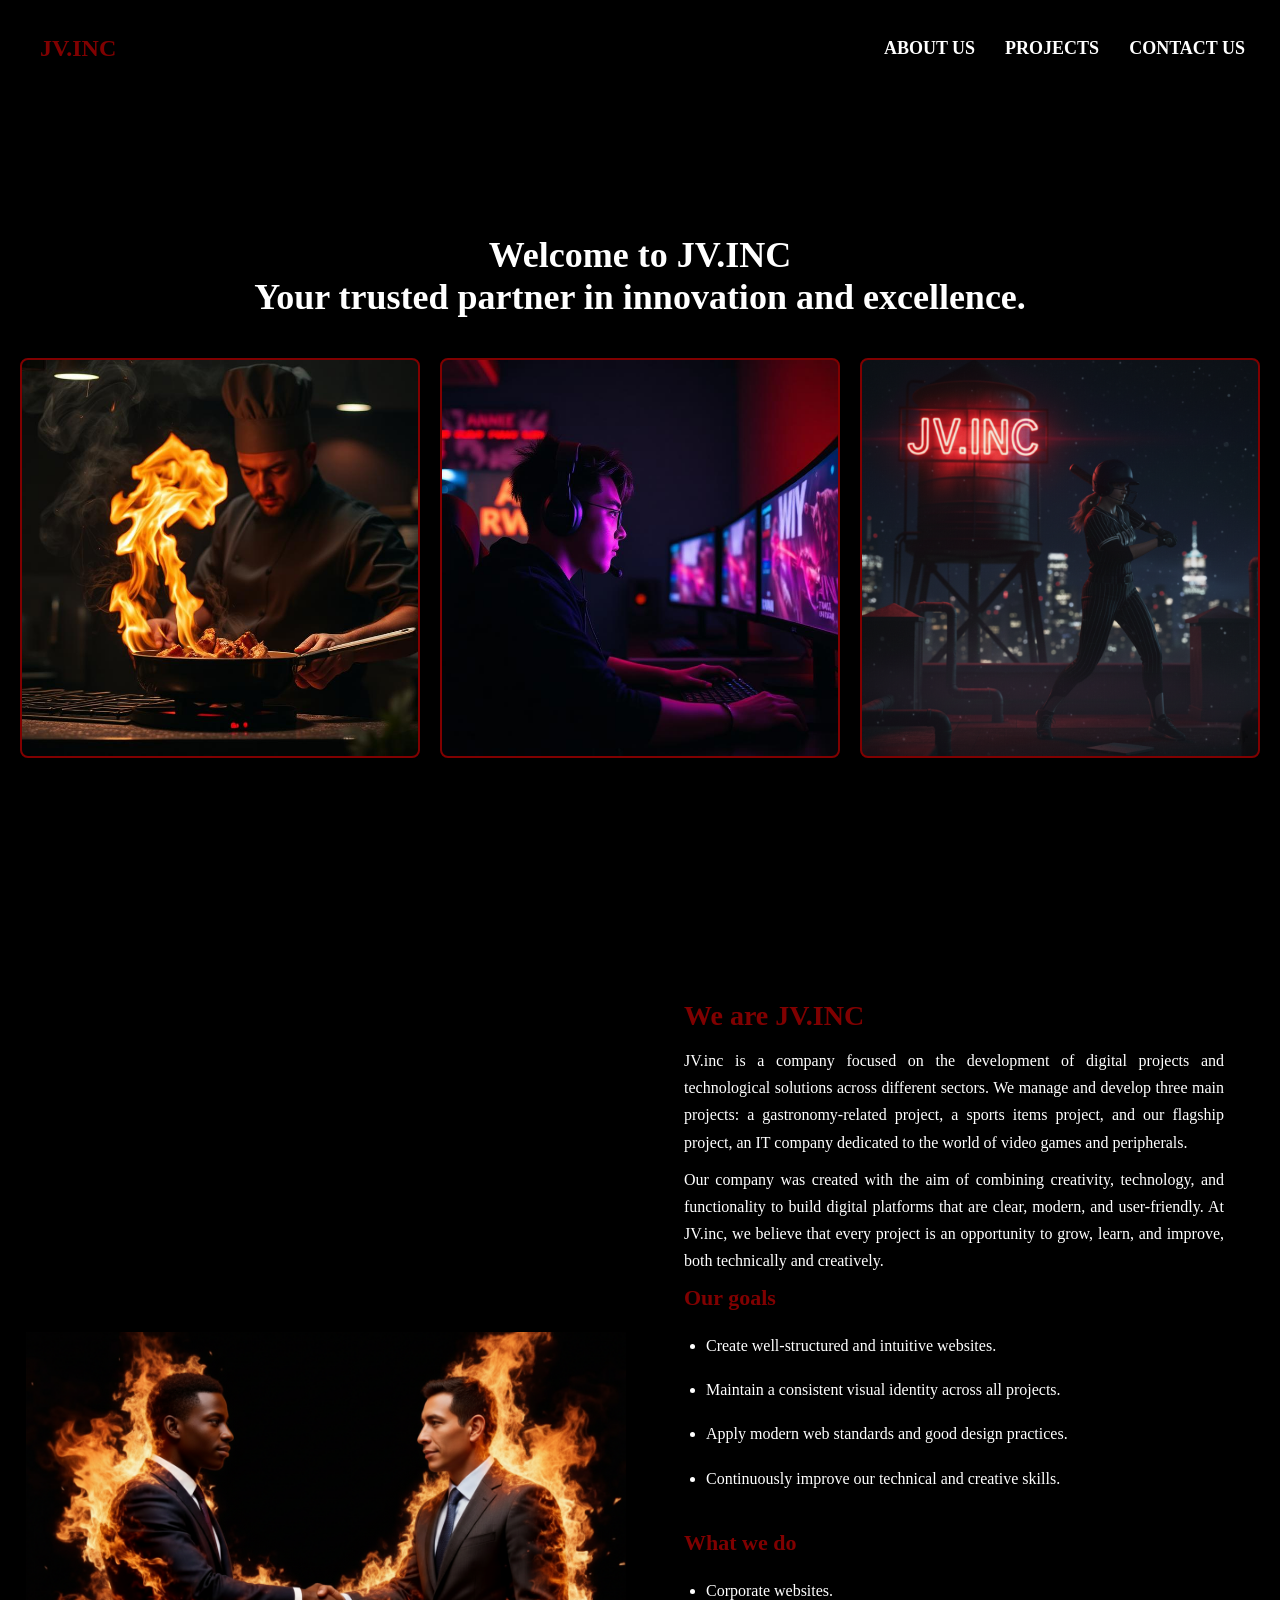
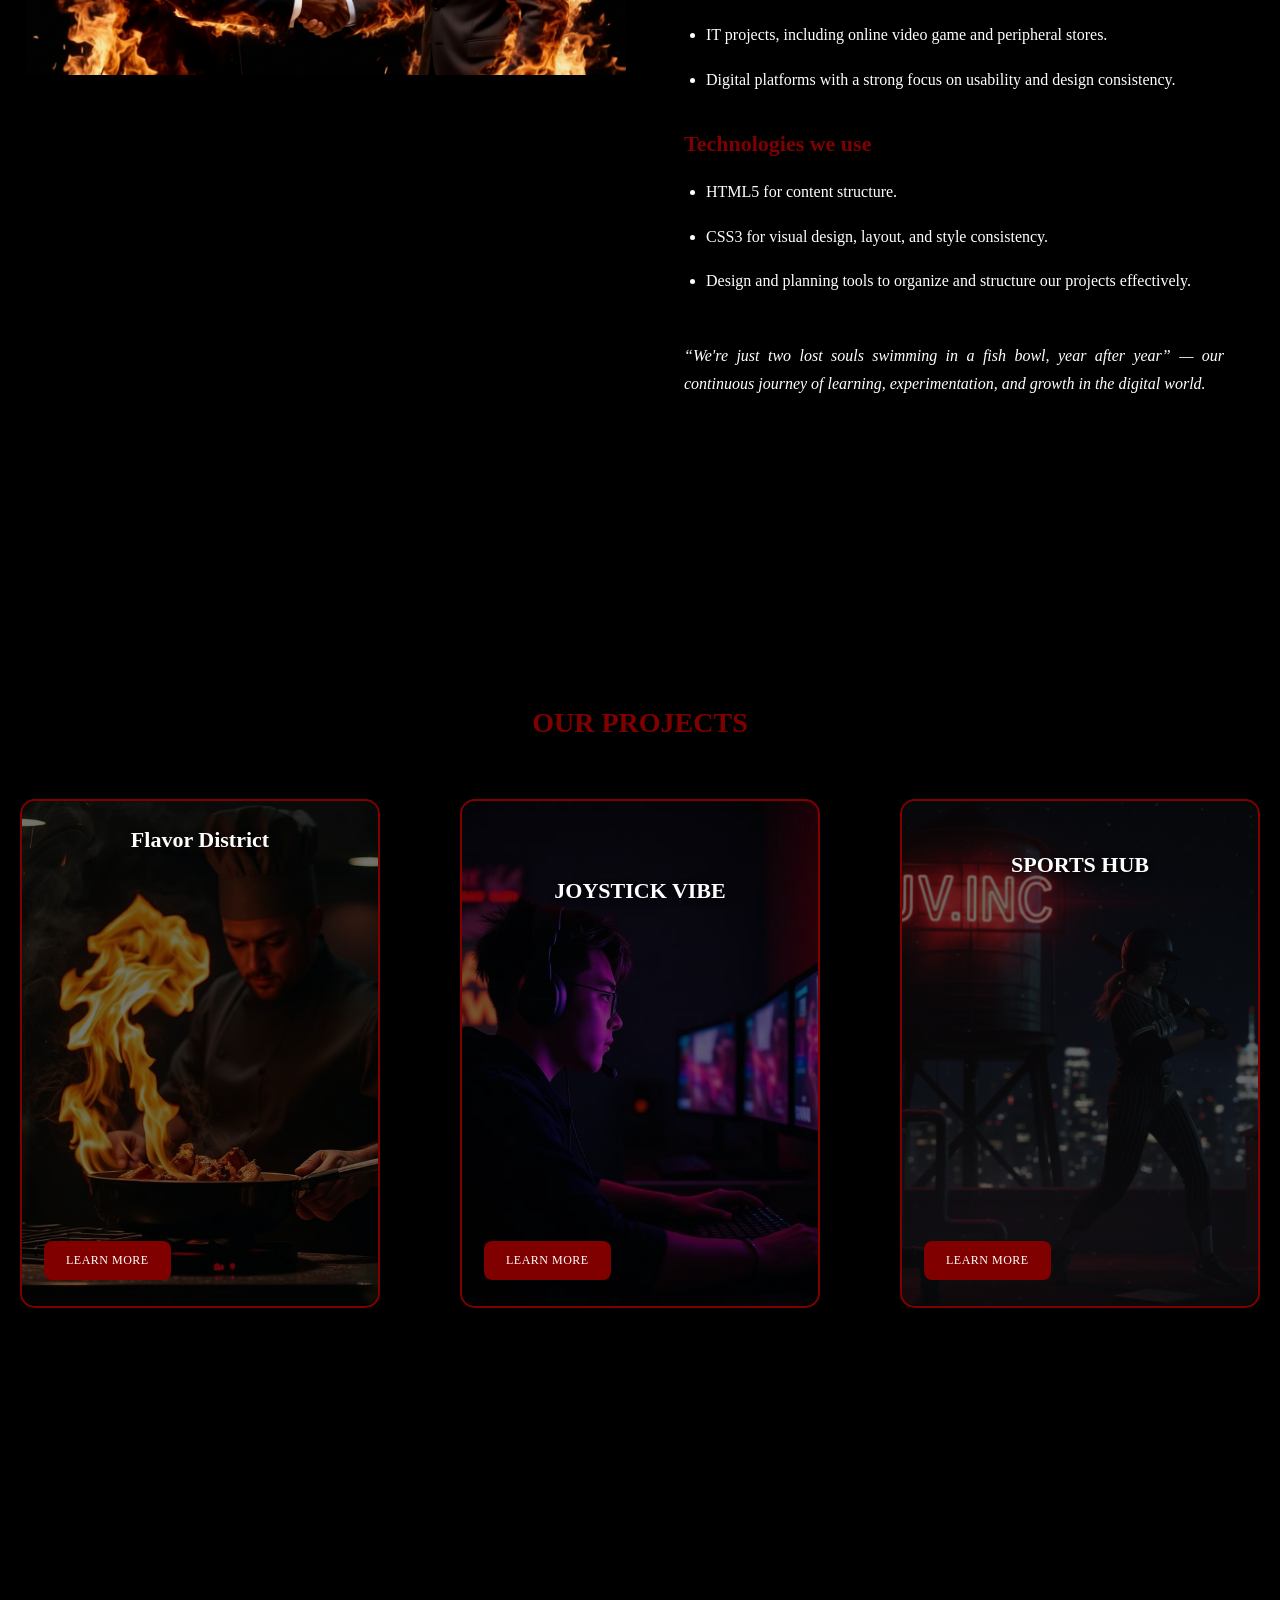
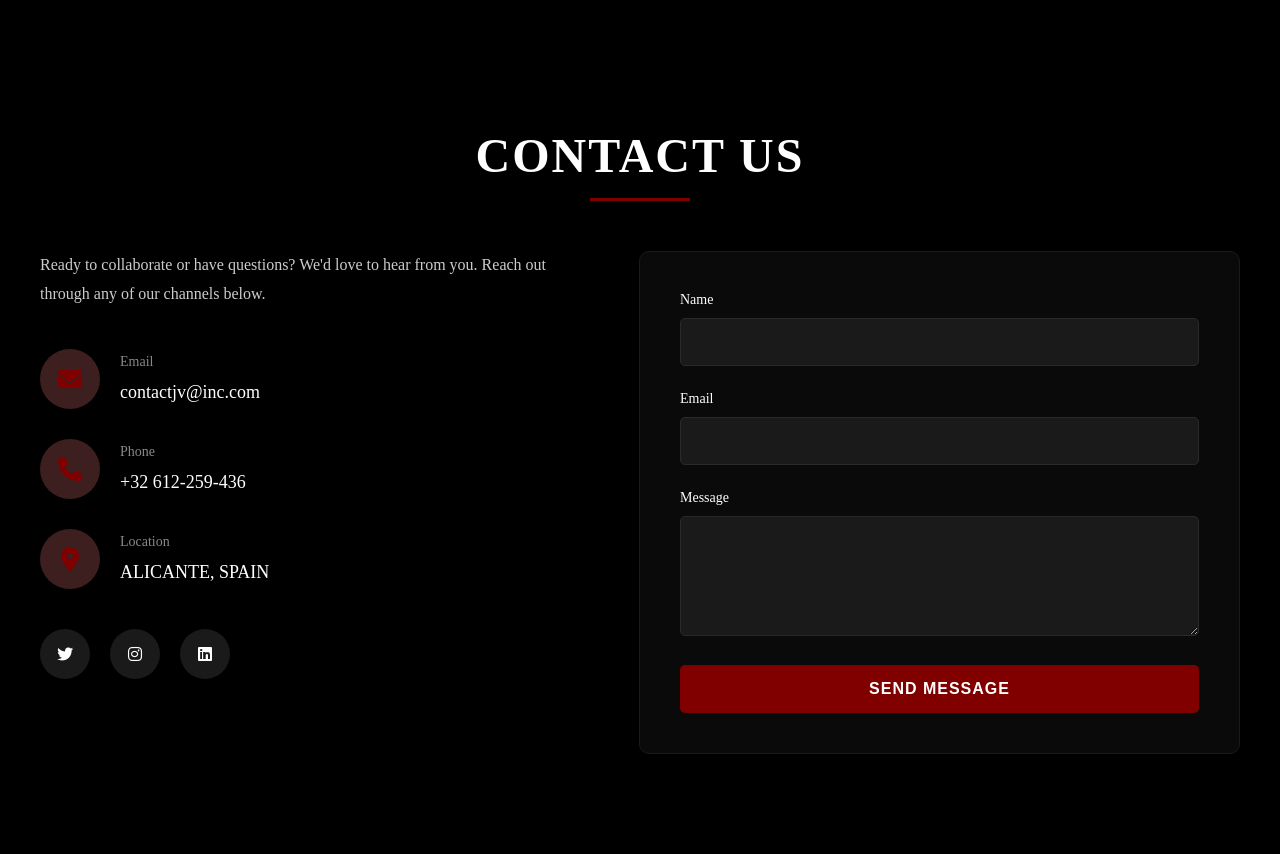
==== commit 442c677e: "Update index.html" ====
--- a/index.html
+++ b/index.html
@@ -4,7 +4,7 @@
 <head>
     <meta charset="UTF-8">
     <meta name="viewport" content="width=device-width, initial-scale=1.0">
-    <title>Document</title>
+    <title>JV.INC</title>
     <link rel="stylesheet" href="index.css">
     <link rel="stylesheet" href="https://cdnjs.cloudflare.com/ajax/libs/font-awesome/6.5.1/css/all.min.css">
 </head>
@@ -180,3 +180,4 @@
     </section>
 </body>
 </html>
+
--- a/index.css
+++ b/index.css
@@ -1,3 +1,6 @@
+/* ============================================
+   GLOBAL STYLES & RESET
+   ============================================ */
 * {
   box-sizing: border-box;
   padding: 0;
@@ -29,6 +32,9 @@
   padding: 0;
 }
 
+/* ============================================
+   BODY & BUTTONS
+   ============================================ */
 body {
   font-family: "Times New Roman", Times, serif;
   margin: 0;
@@ -36,27 +42,28 @@
   background-color: #f4f4f4;
 }
 button {
-  background-color: #de3f3f;
+  background-color: #800000;
   color: #fff;
-  border: 1px solid #de3f3f;
+  border: 1px solid #800000;
   padding: 10px 15px;
   cursor: pointer;
   font-size: 10px;
   border-radius: 5px;
 }
 button:hover {
-  background-color: #bf3636;
-  border-color: #bf3636;
+  background-color: #600000;
+  border-color: #600000;
 }
 .container {
   max-width: 1400px;
   margin: auto;
   overflow: hidden;
 }
-.title-color {
-  color: #de3f3f;
-}
-
+
+
+/* ============================================
+   HEADER & NAVIGATION
+   ============================================ */
 header {
   background-color: #000000;
   color: #fff;
@@ -80,14 +87,14 @@
   text-decoration-style: double;
   text-decoration-line: underline;
   text-decoration-thickness: auto;
-  color: #d00f0f;
+  color: #800000;
   padding: 5px 8px;
   border-radius: 5px;
 }
 header .logo {
   margin: 0;
   padding: 25px 30px;
-  color: #de3f3f;
+  color: #800000;
   font-size: 24px;
   font-weight: bold;
   float: left;
@@ -106,6 +113,10 @@
   align-items: center;
   justify-content: center;
 }
+
+/* ============================================
+   HERO SECTION
+   ============================================ */
 #hero {
   display: flex;
   justify-content: center;
@@ -143,20 +154,24 @@
   background-color: #333;
   border-radius: 8px;
   overflow: hidden;
-  border: 2px solid #de3f3f;
+  border: 2px solid #800000;
   background-size: cover;
   background-position: center;
   background-repeat: no-repeat;
 }
 #hero .hero-image:first-child {
-  background-image: url("cocina.jpg");
+  background-image: url("pictures/cocina.jpg");
 }
 #hero .hero-image:nth-child(2) {
-  background-image: url("gamer.jpg");
+  background-image: url("pictures/gamer.jpg");
 }
 #hero .hero-image:nth-child(3) {
-  background-image: url("deporte.png");
-}
+  background-image: url("pictures/deporte.png");
+}
+
+/* ============================================
+   ABOUT SECTION
+   ============================================ */
 #about {
   background-color: #000000;
   color: #ffffff;
@@ -168,7 +183,7 @@
   color: #ffffff;
 }
 #about .img-container {
-  background-image: url("burning.png");
+  background-image: url("pictures/burning.png");
   background-size: contain;
   background-repeat: no-repeat;
   background-position: center;
@@ -188,12 +203,13 @@
 
 #about h2,
 #about h3 {
-  color: #de3f3f;
+  color: #800000;
 }
 
 #about p {
   color: #ffffff;
   line-height: 1.7;
+  text-align: justify;
 }
 
 .about-list {
@@ -205,15 +221,19 @@
 
 .about-list li {
   margin-bottom: 14px;
+  text-align: justify;
 }
 
 .about-quote {
   margin-top: 10px;
   font-style: italic;
-  color: #de3f3f;
+  color: #800000;
   overflow: hidden;
- 
-}
+}
+
+/* ============================================
+   PROJECTS SECTION
+   ============================================ */
 #PROJECTS {
   background-color: #000000;
   color: #fff;
@@ -226,14 +246,14 @@
   padding: 100px 0px;
 }
 #PROJECTS h2 {
-  color: #de3f3f;
+  color: #800000;
   margin-bottom: 40px;
   margin-top: 0;
   margin-left: 20px;
   margin-right: 20px;
 }
 #PROJECTS .h2 {
-  color: #de3f3f;
+  color: #800000;
   margin-bottom: 40px;
   margin-top: 0;
 }
@@ -245,12 +265,12 @@
   position: relative;
   overflow: hidden;
   background-color: #0d0d0d;
-  border: 2px solid #de3f3f;
+  border: 2px solid #800000;
   border-radius: 15px;
-  padding: 40px 30px;
+  padding: 26px 22px;
   margin: 20px auto;
-  max-width: 400px;
-  min-height: 320px;
+  max-width: 360px;
+  min-height: 280px;
   background-size: cover;
   background-position: center;
   background-repeat: no-repeat;
@@ -258,7 +278,7 @@
   display: flex;
   flex-direction: column;
   justify-content: flex-end;
-  gap: 12px;
+  gap: 10px;
   isolation: isolate;
 }
 
@@ -273,13 +293,14 @@
 }
 
 #PROJECTS .carta:hover::before {
-  background: rgba(222, 63, 63, 0.65);
+  background: rgba(128, 0, 0, 0.65);
   opacity: 1;
 }
 
 #PROJECTS .carta h3,
 #PROJECTS .carta p,
-#PROJECTS .carta button {
+#PROJECTS .carta button,
+#PROJECTS .carta a.btn-learn-more {
   position: relative;
   z-index: 1;
 }
@@ -303,37 +324,42 @@
   transform: translateY(0);
 }
 
-#PROJECTS .carta button {
+#PROJECTS .carta button,
+#PROJECTS .carta a.btn-learn-more {
   align-self: flex-start;
   padding: 12px 22px;
   border-radius: 8px;
-  background-color: #de3f3f;
+  background-color: #800000;
   border: none;
   color: #ffffff;
   font-size: 12px;
   letter-spacing: 0.5px;
   transition: background-color 0.3s ease, transform 0.3s ease;
-}
-
-#PROJECTS .carta button:hover {
-  background-color: #bf3636;
+  text-decoration: none;
+  display: inline-block;
+}
+
+#PROJECTS .carta button:hover,
+#PROJECTS .carta a.btn-learn-more:hover {
+  background-color: #600000;
   transform: translateY(-2px);
 }
 .carta:first-child {
   margin-top: 0;
-  background-image: url("cocina.jpg");
+  background-image: url("pictures/cocina.jpg");
 }
 .carta:nth-child(2) {
   margin-top: 40px;
-  background-image: url("gamer.jpg");
-
+  background-image: url("pictures/gamer.jpg");
 }
 .carta:nth-child(3) {
   margin-top: 60px;
-  background-image: url("deporte.png");
-
-}
-/* Contact Section */
+  background-image: url("pictures/deporte.png");
+}
+
+/* ============================================
+   CONTACT SECTION
+   ============================================ */
 #contact {
   background-color: #000000;
   color: #fff;
@@ -352,11 +378,11 @@
 }
 
 #contact h2::after {
-  content: '';
+  content: "";
   display: block;
   width: 100px;
   height: 3px;
-  background-color: #de3f3f;
+  background-color: #800000;
   margin: 15px auto 50px;
 }
 
@@ -400,7 +426,7 @@
   display: flex;
   align-items: center;
   justify-content: center;
-  color: #de3f3f;
+  color: #800000;
   flex-shrink: 0;
   font-size: 24px;
 }
@@ -443,7 +469,7 @@
 }
 
 .social-icon:hover {
-  background-color: #de3f3f;
+  background-color: #800000;
   transform: translateY(-5px);
 }
 
@@ -483,7 +509,7 @@
 .form-group input:focus,
 .form-group textarea:focus {
   outline: none;
-  border-color: #de3f3f;
+  border-color: #800000;
 }
 
 .form-group textarea {
@@ -494,7 +520,7 @@
 .submit-btn {
   width: 100%;
   padding: 15px 30px;
-  background-color: #de3f3f;
+  background-color: #800000;
   color: #ffffff;
   border: none;
   border-radius: 5px;
@@ -506,44 +532,46 @@
 }
 
 .submit-btn:hover {
-  background-color: #bf3636;
-}
-
-
+  background-color: #600000;
+}
+
+/* ============================================
+   MEDIA QUERIES
+   ============================================ */
 @media (min-width: 720px) {
-    header{
-        position: fixed;
-        width: 100%;
-        top: 0;
-    }
-    header .container {
-        flex-direction: row;
-        justify-content: space-between;
-  }
-  header nav{
+  header {
+    position: fixed;
+    width: 100%;
+    top: 0;
+  }
+  header .container {
+    flex-direction: row;
+    justify-content: space-between;
+  }
+  header nav {
     flex-direction: row;
     padding-bottom: 0%;
     padding-right: 20px;
   }
   #about .container {
-    display : flex;
-    flex-direction : row;
-    justify-content : center;
-    align-items : center;
+    display: flex;
+    flex-direction: row;
+    justify-content: center;
+    align-items: center;
     padding: 100px 12px;
   }
   #about .texto {
-  width: 50%;
-  text-align: initial;
-  padding : 0 30px;
-  max-width: 600px;
-  display: flex;
-  flex-direction: column;
-  justify-content: center;
+    width: 50%;
+    text-align: initial;
+    padding: 0 30px;
+    max-width: 600px;
+    display: flex;
+    flex-direction: column;
+    justify-content: center;
   }
   #about .h2 {
     text-align: left;
-    margin-top : 0px;
+    margin-top: 0px;
   }
   #PROJECTS .programs {
     display: flex;
@@ -551,14 +579,12 @@
     gap: 40px;
     flex-wrap: wrap;
   }
-  #PROJECTS p{
+  #PROJECTS p {
     display: block;
     max-width: 600px;
     margin-bottom: 400px;
   }
-
-  }
-
+}
 
 @media (min-width: 720px) {
   .contact-content {
@@ -570,4 +596,4 @@
   .contact-form {
     flex: 1;
   }
-}+}
